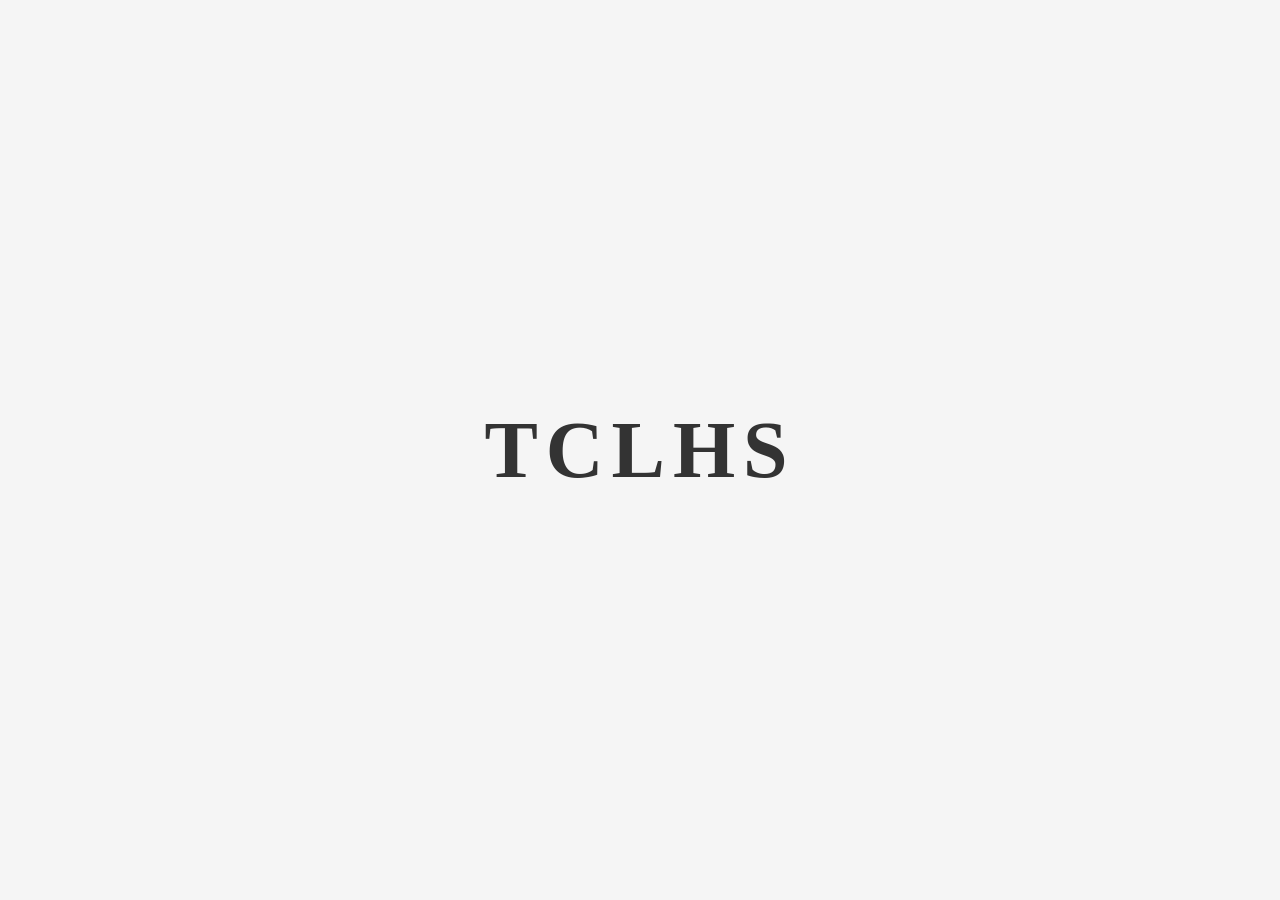
==== src/main/resources/static/index.html @ 0c253ecd "added front repository and area" ====
<!DOCTYPE html>
<html lang="en">
<head>
	<meta charset="UTF-8">
	<meta name="viewport" content="width=device-width, initial-scale=1.0">
	<title>TCLHS Landing Page</title>
	<style>
		body {
			display: flex;
			justify-content: center;
			align-items: center;
			height: 100vh;
			margin: 0;
			background: #f5f5f5;
		}
		.title {
			font-size: 5rem;
			font-weight: bold;
			color: #333;
			letter-spacing: 0.1em;
		}
	</style>
</head>
<body>
	<div class="title">TCLHS</div>
</body>
</html>
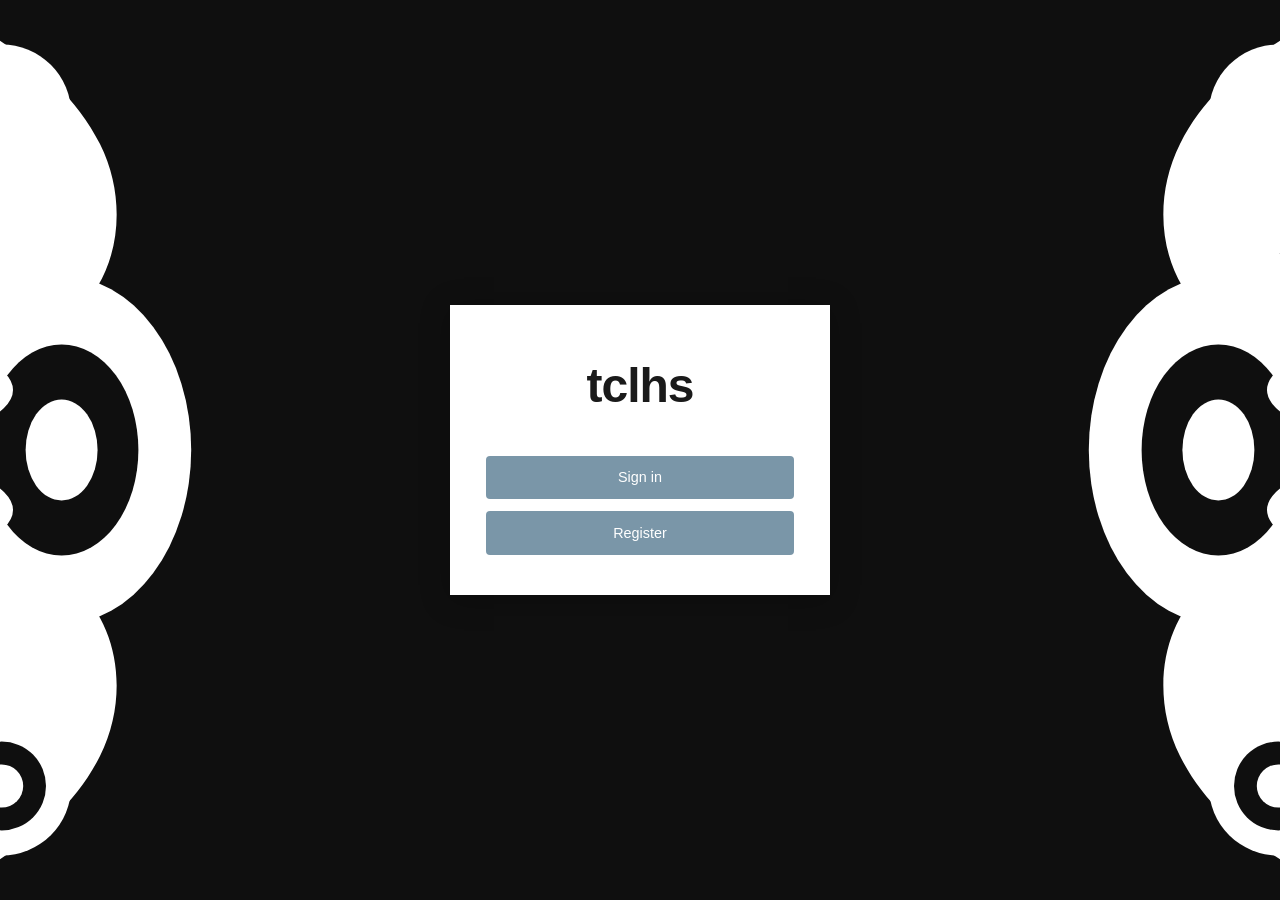
==== commit e3324e7c: "branch to merge" ====
--- a/src/main/resources/static/index.html
+++ b/src/main/resources/static/index.html
@@ -1,27 +1,19 @@
 <!DOCTYPE html>
 <html lang="en">
 <head>
-	<meta charset="UTF-8">
-	<meta name="viewport" content="width=device-width, initial-scale=1.0">
-	<title>TCLHS Landing Page</title>
-	<style>
-		body {
-			display: flex;
-			justify-content: center;
-			align-items: center;
-			height: 100vh;
-			margin: 0;
-			background: #f5f5f5;
-		}
-		.title {
-			font-size: 5rem;
-			font-weight: bold;
-			color: #333;
-			letter-spacing: 0.1em;
-		}
-	</style>
+  <meta charset="UTF-8"/>
+  <meta name="viewport" content="width=device-width, initial-scale=1.0"/>
+  <title>tclhs</title>
+  <link rel="stylesheet" href="theme.css"/>
 </head>
-<body>
-	<div class="title">TCLHS</div>
+<body class="auth-page">
+
+  <div class="auth-card">
+    <h1 class="auth-logo">tclhs</h1>
+
+    <a href="login.html" class="btn btn-primary mb-1" style="display:flex; margin-bottom:0.75rem;">Sign in</a>
+    <a href="register.html" class="btn btn-primary" style="display:flex;">Register</a>
+  </div>
+
 </body>
 </html>
--- a/src/main/resources/static/theme.css
+++ b/src/main/resources/static/theme.css
@@ -0,0 +1,359 @@
+/* ============================================================
+   TCLHS — Universal Theme
+   ============================================================ */
+
+:root {
+  --bg-dark:       #0f0f0f;
+  --bg-light:      #f4f4f4;
+  --card:          #ffffff;
+  --btn:           #7a96a8;
+  --btn-hover:     #5e7d8f;
+  --btn-text:      #ffffff;
+  --text:          #1a1a1a;
+  --text-muted:    #666666;
+  --border:        #cccccc;
+  --border-light:  #e8e8e8;
+  --star:          #f5a32a;
+  --link:          #5e7d8f;
+  --active-bg:     #e6f4ea;
+  --active-text:   #2e7d32;
+  --inactive-bg:   #f0f0f0;
+  --inactive-text: #888888;
+  --radius:        4px;
+  --radius-lg:     8px;
+  --shadow:        0 4px 28px rgba(0, 0, 0, 0.28);
+  --shadow-sm:     0 1px 6px rgba(0, 0, 0, 0.10);
+  --font:          -apple-system, BlinkMacSystemFont, 'Segoe UI', Roboto, Helvetica, Arial, sans-serif;
+  --transition:    0.18s ease;
+}
+
+/* ── Reset ─────────────────────────────────────────────────── */
+*, *::before, *::after { box-sizing: border-box; margin: 0; padding: 0; }
+html, body { height: 100%; }
+body {
+  font-family: var(--font);
+  color: var(--text);
+  background: var(--bg-light);
+  line-height: 1.55;
+  -webkit-font-smoothing: antialiased;
+}
+
+/* ── Auth layout (home / login / register) ──────────────────── */
+.auth-page {
+  min-height: 100vh;
+  display: flex;
+  align-items: center;
+  justify-content: center;
+  background-color: var(--bg-dark);
+  background-image: url('bg-pattern.svg');
+  background-size: cover;
+  background-position: center;
+  padding: 2rem;
+}
+
+.auth-card {
+  background: var(--card);
+  width: 100%;
+  max-width: 380px;
+  padding: 2.75rem 2.25rem 2.5rem;
+  box-shadow: var(--shadow);
+}
+
+.auth-logo {
+  font-size: 3rem;
+  font-weight: 700;
+  text-align: center;
+  letter-spacing: -1px;
+  margin-bottom: 2rem;
+  color: var(--text);
+}
+
+/* ── Dashboard layout ───────────────────────────────────────── */
+.dash-page {
+  min-height: 100vh;
+  background: var(--bg-light);
+  display: flex;
+  flex-direction: column;
+}
+
+.dash-header {
+  background: var(--bg-dark);
+  color: white;
+  padding: 0.85rem 2rem;
+  display: flex;
+  align-items: center;
+  justify-content: space-between;
+  gap: 1rem;
+}
+
+.dash-header .logo {
+  font-size: 1.4rem;
+  font-weight: 700;
+  letter-spacing: -0.5px;
+  color: white;
+  text-decoration: none;
+}
+
+.dash-header nav {
+  display: flex;
+  gap: 1.5rem;
+}
+
+.dash-header nav a {
+  color: rgba(255, 255, 255, 0.75);
+  text-decoration: none;
+  font-size: 0.875rem;
+  transition: color var(--transition);
+}
+
+.dash-header nav a:hover,
+.dash-header nav a.active { color: white; }
+
+.dash-main {
+  flex: 1;
+  padding: 2rem;
+  max-width: 1040px;
+  width: 100%;
+  margin: 0 auto;
+}
+
+.page-title {
+  font-size: 1.65rem;
+  font-weight: 700;
+  margin-bottom: 1.5rem;
+  color: var(--text);
+}
+
+/* ── Card ───────────────────────────────────────────────────── */
+.card {
+  background: var(--card);
+  border-radius: var(--radius-lg);
+  padding: 1.5rem;
+  box-shadow: var(--shadow-sm);
+}
+
+/* ── Forms ──────────────────────────────────────────────────── */
+.form-group { margin-bottom: 1rem; }
+
+.form-group label {
+  display: block;
+  font-size: 0.8rem;
+  font-weight: 600;
+  letter-spacing: 0.04em;
+  text-transform: uppercase;
+  color: var(--text-muted);
+  margin-bottom: 0.35rem;
+}
+
+.form-control {
+  display: block;
+  width: 100%;
+  padding: 0.6rem 0.875rem;
+  border: 1px solid var(--border);
+  border-radius: var(--radius);
+  font-size: 0.95rem;
+  font-family: var(--font);
+  color: var(--text);
+  background: white;
+  outline: none;
+  transition: border-color var(--transition), box-shadow var(--transition);
+}
+
+.form-control:focus {
+  border-color: var(--btn);
+  box-shadow: 0 0 0 3px rgba(122, 150, 168, 0.22);
+}
+
+.form-control::placeholder { color: #bbb; }
+
+textarea.form-control { resize: vertical; min-height: 80px; }
+
+/* ── Buttons ────────────────────────────────────────────────── */
+.btn {
+  display: inline-flex;
+  align-items: center;
+  justify-content: center;
+  gap: 0.4rem;
+  padding: 0.6rem 1.25rem;
+  border: 1px solid transparent;
+  border-radius: var(--radius);
+  font-size: 0.9rem;
+  font-family: var(--font);
+  font-weight: 500;
+  cursor: pointer;
+  text-decoration: none;
+  transition: background var(--transition), color var(--transition), border-color var(--transition);
+  white-space: nowrap;
+}
+
+.btn-primary {
+  background: var(--btn);
+  color: var(--btn-text);
+  width: 100%;
+}
+.btn-primary:hover { background: var(--btn-hover); }
+
+.btn-outline {
+  background: transparent;
+  border-color: var(--btn);
+  color: var(--btn);
+}
+.btn-outline:hover { background: var(--btn); color: white; }
+
+.btn-ghost {
+  background: transparent;
+  color: var(--link);
+  padding: 0.3rem 0.5rem;
+}
+.btn-ghost:hover { text-decoration: underline; }
+
+.btn-sm { padding: 0.3rem 0.7rem; font-size: 0.8rem; }
+
+.btn-danger { background: #d9534f; color: white; border-color: #d9534f; }
+.btn-danger:hover { background: #c9302c; }
+
+/* ── Links ──────────────────────────────────────────────────── */
+.link {
+  color: var(--link);
+  text-decoration: none;
+  font-size: 0.875rem;
+  font-weight: 500;
+}
+.link:hover { text-decoration: underline; }
+
+/* ── Table ──────────────────────────────────────────────────── */
+.data-table {
+  width: 100%;
+  border-collapse: collapse;
+  font-size: 0.9rem;
+}
+
+.data-table th,
+.data-table td {
+  padding: 0.75rem 1rem;
+  text-align: left;
+  border: 1px solid var(--border-light);
+  vertical-align: middle;
+}
+
+.data-table th {
+  background: #f7f7f7;
+  font-weight: 700;
+  font-size: 0.8rem;
+  text-transform: uppercase;
+  letter-spacing: 0.05em;
+  color: var(--text-muted);
+}
+
+.data-table tbody tr:hover td { background: #fafafa; }
+
+/* ── Stars ──────────────────────────────────────────────────── */
+.stars { color: var(--star); letter-spacing: 1px; line-height: 1; }
+.stars .empty { color: #ddd; }
+
+/* ── Status badge ───────────────────────────────────────────── */
+.badge {
+  display: inline-block;
+  padding: 0.2rem 0.6rem;
+  border-radius: 999px;
+  font-size: 0.72rem;
+  font-weight: 700;
+  text-transform: uppercase;
+  letter-spacing: 0.06em;
+}
+.badge-active   { background: var(--active-bg);   color: var(--active-text); }
+.badge-inactive { background: var(--inactive-bg); color: var(--inactive-text); }
+
+/* ── Profile picture ────────────────────────────────────────── */
+.avatar {
+  width: 90px;
+  height: 90px;
+  border-radius: 50%;
+  object-fit: cover;
+  border: 2px solid var(--border);
+  background: #e0e0e0;
+  flex-shrink: 0;
+}
+
+.avatar-placeholder {
+  width: 90px;
+  height: 90px;
+  border-radius: 50%;
+  background: #ddd;
+  border: 2px solid var(--border);
+  display: flex;
+  align-items: center;
+  justify-content: center;
+  color: #aaa;
+  font-size: 2.2rem;
+  flex-shrink: 0;
+}
+
+/* ── Edit inline ────────────────────────────────────────────── */
+.edit-link {
+  font-size: 0.78rem;
+  color: var(--link);
+  text-decoration: none;
+  margin-left: 0.4rem;
+  opacity: 0.8;
+}
+.edit-link:hover { opacity: 1; text-decoration: underline; }
+
+/* ── Diagram (how-data-handled) ─────────────────────────────── */
+.diagram-grid {
+  display: grid;
+  grid-template-columns: 1fr auto 1fr auto 1fr;
+  gap: 0;
+  align-items: center;
+}
+
+.diagram-box {
+  border: 1.5px solid var(--border);
+  padding: 1rem;
+  font-size: 0.875rem;
+  background: white;
+  text-align: center;
+  min-height: 80px;
+  display: flex;
+  align-items: center;
+  justify-content: center;
+}
+
+.diagram-arrow {
+  font-size: 1.5rem;
+  color: var(--text-muted);
+  padding: 0 0.75rem;
+  text-align: center;
+}
+
+.diagram-row { display: contents; }
+
+.diagram-label {
+  font-size: 0.75rem;
+  font-weight: 700;
+  text-transform: uppercase;
+  letter-spacing: 0.06em;
+  color: var(--text-muted);
+  margin-bottom: 0.5rem;
+}
+
+/* ── Utilities ──────────────────────────────────────────────── */
+.flex           { display: flex; }
+.flex-col       { flex-direction: column; }
+.items-start    { align-items: flex-start; }
+.items-center   { align-items: center; }
+.justify-between{ justify-content: space-between; }
+.gap-1          { gap: 0.5rem; }
+.gap-2          { gap: 1rem; }
+.gap-3          { gap: 1.5rem; }
+.text-center    { text-align: center; }
+.text-muted     { color: var(--text-muted); }
+.text-sm        { font-size: 0.875rem; }
+.font-bold      { font-weight: 700; }
+.w-full         { width: 100%; }
+.mt-1 { margin-top: 0.5rem; }
+.mt-2 { margin-top: 1rem; }
+.mt-3 { margin-top: 1.5rem; }
+.mb-1 { margin-bottom: 0.5rem; }
+.mb-2 { margin-bottom: 1rem; }
+.mb-3 { margin-bottom: 1.5rem; }
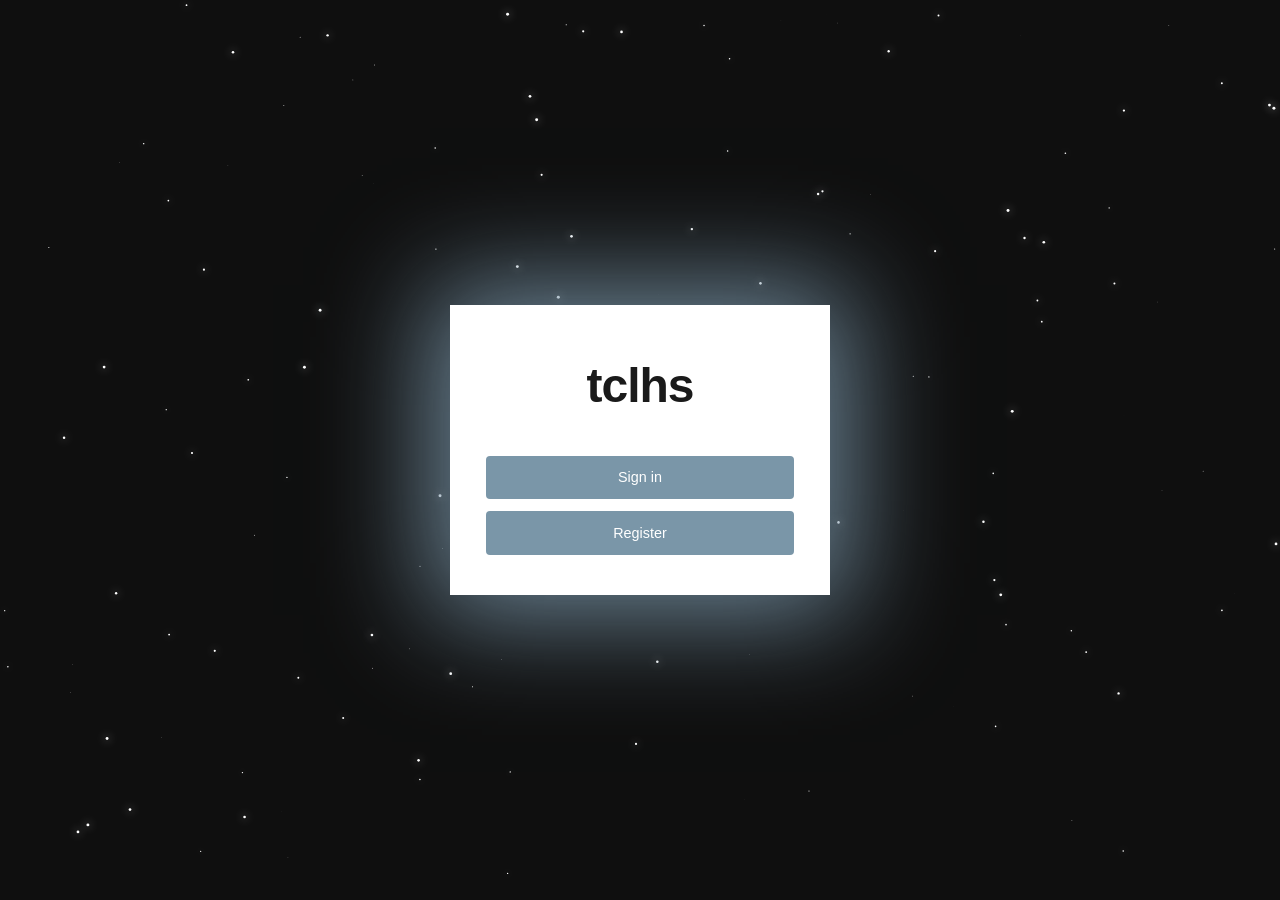
==== commit 961e24e9: "UI improvements" ====
--- a/src/main/resources/static/index.html
+++ b/src/main/resources/static/index.html
@@ -5,15 +5,79 @@
   <meta name="viewport" content="width=device-width, initial-scale=1.0"/>
   <title>tclhs</title>
   <link rel="stylesheet" href="theme.css"/>
+  <style>
+    .auth-card {
+      -webkit-box-shadow:0px 0px 105px 20px rgba(122, 150, 168, 0.9);
+-moz-box-shadow: 0px 0px 105px 20px rgba(122, 150, 168,0.9);
+box-shadow: 0px 0px 105px 20px rgba(122, 150, 168,0.9);
+    }
+
+    canvas {
+    position: fixed;
+    top: 0;
+    left: 0;
+    z-index: -1;
+  }
+
+  </style>
 </head>
 <body class="auth-page">
+  <canvas id="stars"></canvas>
 
-  <div class="auth-card">
+  <div class="auth-card" id="box">
     <h1 class="auth-logo">tclhs</h1>
 
     <a href="login.html" class="btn btn-primary mb-1" style="display:flex; margin-bottom:0.75rem;">Sign in</a>
     <a href="register.html" class="btn btn-primary" style="display:flex;">Register</a>
   </div>
 
+
+
+  <script>
+const canvas = document.getElementById("stars");
+const ctx = canvas.getContext("2d");
+
+canvas.width = window.innerWidth;
+canvas.height = window.innerHeight;
+
+let stars = [];
+
+for (let i = 0; i < 150; i++) {
+  stars.push({
+    x: Math.random() * canvas.width,
+    y: Math.random() * canvas.height,
+    radius: Math.random() * 1.5,
+    speed: Math.random() * 0.3 + 0.05
+  });
+}
+
+function drawStars() {
+  ctx.clearRect(0, 0, canvas.width, canvas.height);
+
+  stars.forEach(star => {
+    star.y += star.speed;
+
+    if (star.y > canvas.height) {
+      star.y = 0;
+      star.x = Math.random() * canvas.width;
+    }
+
+    ctx.beginPath();
+    ctx.arc(star.x, star.y, star.radius, 0, Math.PI * 2);
+
+    
+    ctx.shadowBlur = 10;
+    ctx.shadowColor = "white";
+
+    ctx.fillStyle = "white";
+    ctx.fill();
+  });
+
+  requestAnimationFrame(drawStars);
+}
+
+drawStars();
+</script>
+
 </body>
 </html>
--- a/src/main/resources/static/theme.css
+++ b/src/main/resources/static/theme.css
@@ -45,7 +45,6 @@
   align-items: center;
   justify-content: center;
   background-color: var(--bg-dark);
-  background-image: url('bg-pattern.svg');
   background-size: cover;
   background-position: center;
   padding: 2rem;
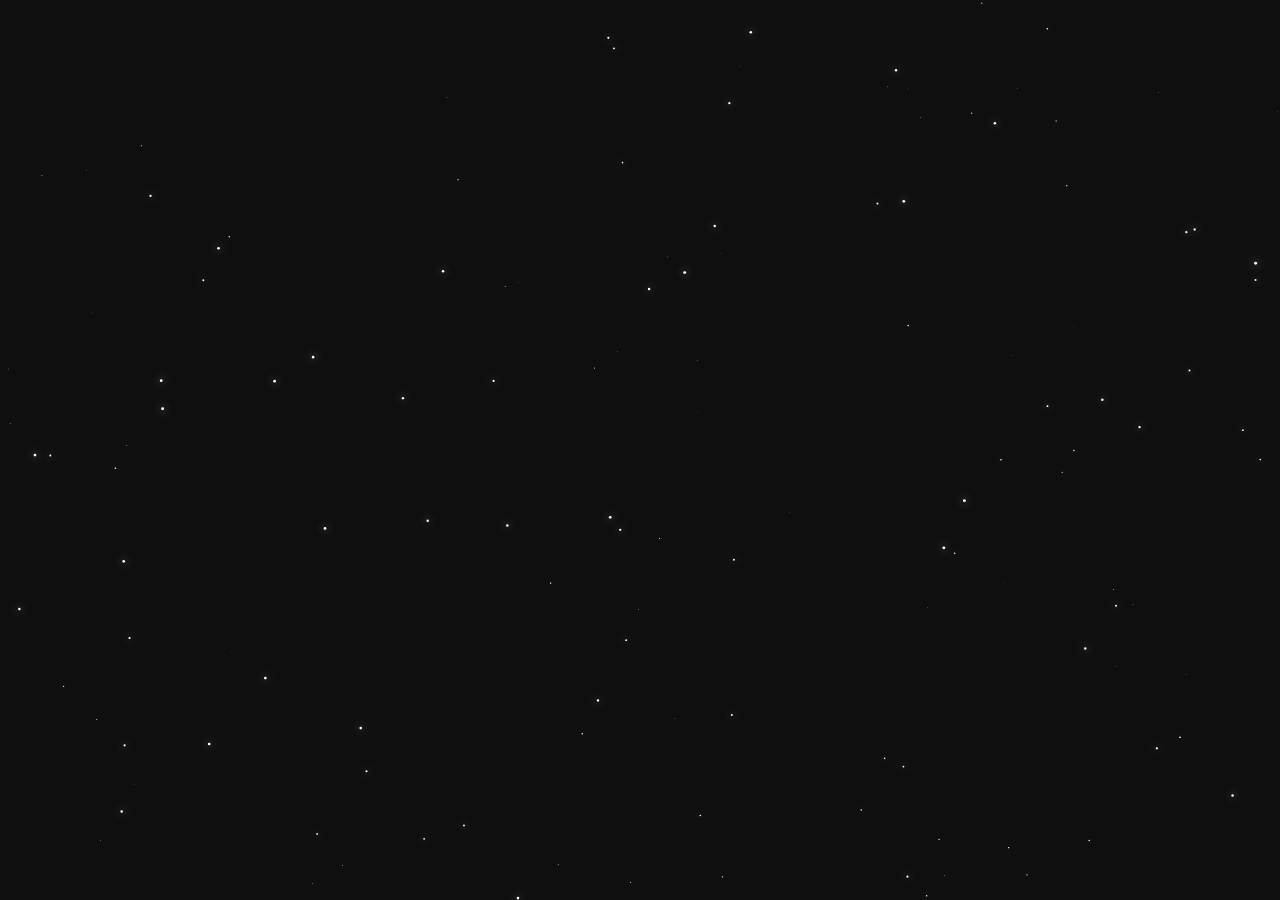
==== commit c94a1e3c: "" ====
--- a/src/main/resources/static/index.html
+++ b/src/main/resources/static/index.html
@@ -6,20 +6,38 @@
   <title>tclhs</title>
   <link rel="stylesheet" href="theme.css"/>
   <style>
-    .auth-card {
-      -webkit-box-shadow:0px 0px 105px 20px rgba(122, 150, 168, 0.9);
--moz-box-shadow: 0px 0px 105px 20px rgba(122, 150, 168,0.9);
-box-shadow: 0px 0px 105px 20px rgba(122, 150, 168,0.9);
-    }
+  .auth-card {
+    -webkit-box-shadow: 0px 0px 105px 20px rgba(122, 150, 168, 0.9);
+    -moz-box-shadow: 0px 0px 105px 20px rgba(122, 150, 168, 0.9);
+    box-shadow: 0px 0px 105px 20px rgba(122, 150, 168, 0.9);
 
-    canvas {
+    /* NEW: start hidden */
+    opacity: 0;
+    transform: translateY(10px);
+    transition: opacity 1s ease, transform 1s ease;
+  }
+
+  canvas {
     position: fixed;
     top: 0;
     left: 0;
     z-index: -1;
+
+    /* NEW: stars start invisible */
+    opacity: 0;
+    transition: opacity 1.5s ease;
   }
 
-  </style>
+  /* NEW: visible states */
+  canvas.visible {
+    opacity: 1;
+  }
+
+  .auth-card.visible {
+    opacity: 1;
+    transform: translateY(0);
+  }
+</style>
 </head>
 <body class="auth-page">
   <canvas id="stars"></canvas>
@@ -77,6 +95,18 @@
 }
 
 drawStars();
+window.addEventListener("load", () => {
+    const stars = document.getElementById("stars");
+    const box = document.getElementById("box");
+
+    
+    stars.classList.add("visible");
+
+    
+    setTimeout(() => {
+      box.classList.add("visible");
+    }, 1500);
+  });
 </script>
 
 </body>
